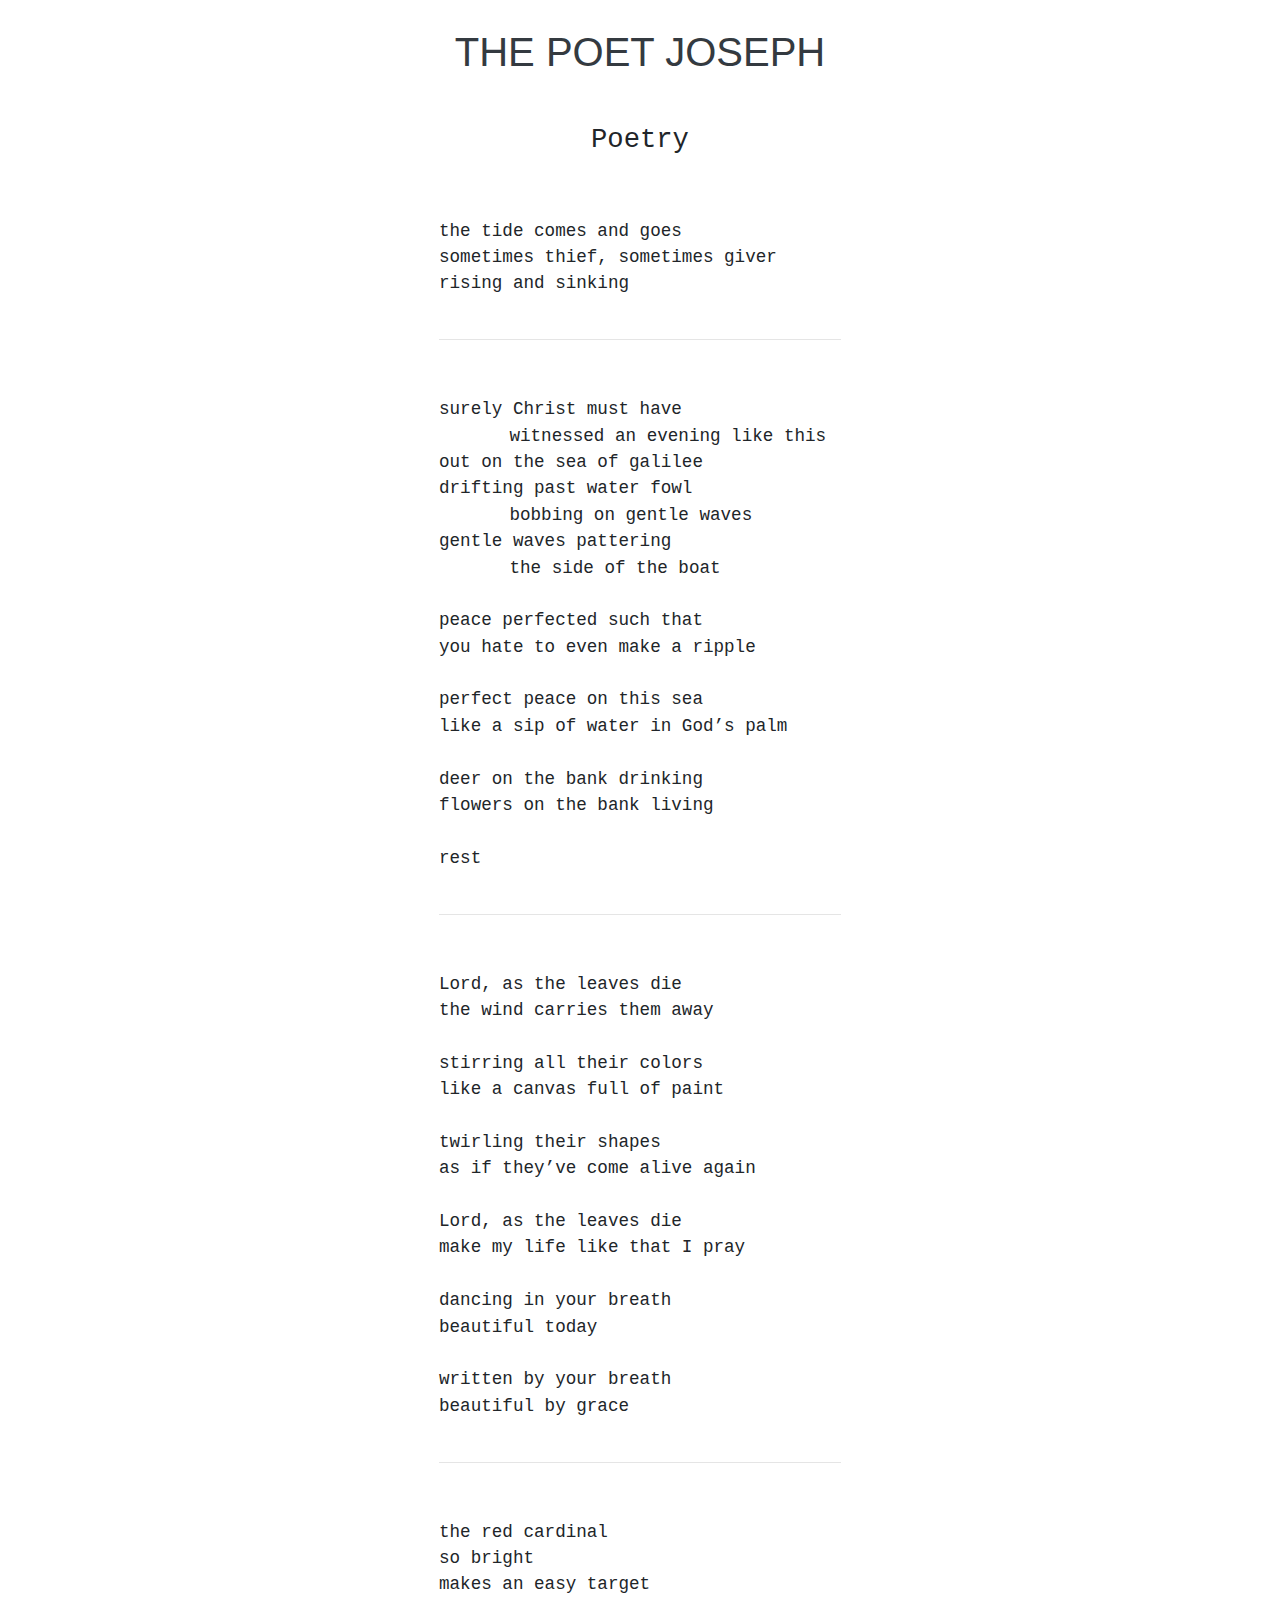
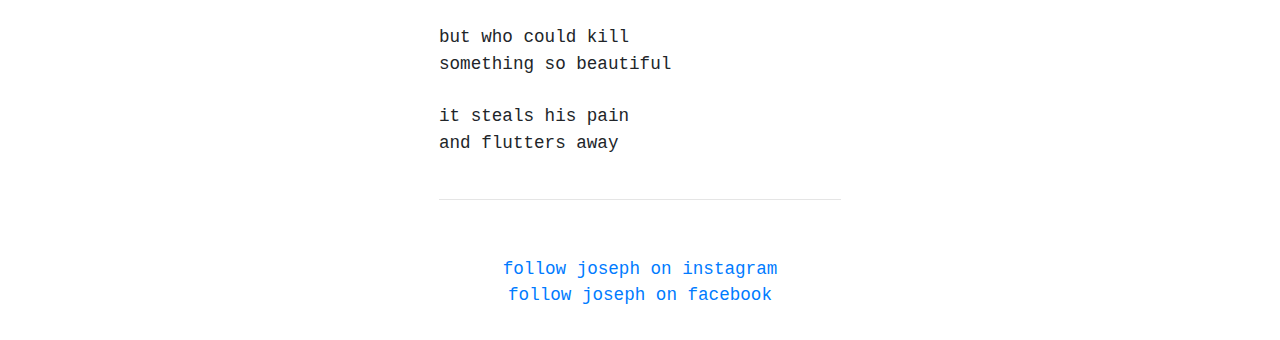
==== poetry.html @ b089195b "Add files via upload" ====
<!doctype html>
<html lang="en">
  <head>
    <!-- Required meta tags -->
    <meta charset="utf-8">
    <meta name="viewport" content="width=device-width, initial-scale=1, shrink-to-fit=no">

    <!-- Joseph's CSS-->
    <link rel="stylesheet" href="styles.css">

    <!-- Bootstrap CSS -->
    <link rel="stylesheet" href="https://stackpath.bootstrapcdn.com/bootstrap/4.5.2/css/bootstrap.min.css" integrity="sha384-JcKb8q3iqJ61gNV9KGb8thSsNjpSL0n8PARn9HuZOnIxN0hoP+VmmDGMN5t9UJ0Z" crossorigin="anonymous">
    <title>THE POET JOSEPH</title>
  </head>
  <body>
    <div class="container">
    <a href="index.html" class="text-decoration-none text-dark"><h1>THE POET JOSEPH</h1></a>
    

    <div class="container">
        <div class="row mx-auto">
          <div class="col">
              <p class="heading-poems">
                Poetry<br><br>
                </p>
                <p class="text-poems">
                    the tide comes and goes<br>sometimes thief, sometimes giver<br>rising and sinking<br><br><hr><br>
                </p>
                <p class="text-poems">
                    surely Christ must have<br>
                    &emsp;&emsp;&emsp;&emsp;witnessed an evening like this<br>
                    out on the sea of galilee<br>
                    drifting past water fowl<br>
                    &emsp;&emsp;&emsp;&emsp;bobbing on gentle waves<br>
                    gentle waves pattering<br>
                    &emsp;&emsp;&emsp;&emsp;the side of the boat<br><br>
                    peace perfected such that<br>
                    you hate to even make a ripple<br><br>
                    perfect peace on this sea<br>
                    like a sip of water in God’s palm<br><br>
                    deer on the bank drinking<br>
                    flowers on the bank living<br><br>
                    rest<br><br><hr><br>
                </p>
                <p class="text-poems">
                    Lord, as the leaves die<br>
                    the wind carries them away<br><br>
                    stirring all their colors<br>
                    like a canvas full of paint<br><br>
                    twirling their shapes<br>
                    as if they’ve come alive again<br><br>
                    Lord, as the leaves die<br>
                    make my life like that I pray<br><br>
                    dancing in your breath<br>
                    beautiful today<br><br>
                    written by your breath<br>
                    beautiful by grace<br><br><hr><br>
                </p>
                <p class="text-poems">
                    the red cardinal<br>
                    so bright<br>
                    makes an easy target<br><br>
                    but who could kill<br>
                    something so beautiful<br><br>
                    it steals his pain<br>
                    and flutters away<br><br><hr><br>
                </p>
                <a class="text-poems" href="https://instagram.com/thepoetjoseph" target="_blank">follow joseph on instagram</a><br>
                <a class="text-poems" href="https://facebook.com/thepoetjoseph" target="_blank">follow joseph on facebook</a>

            </p>
          </div>
        </div>
      </div>
    </div>
    <!-- Optional JavaScript 
     jQuery first, then Popper.js, then Bootstrap JS 
    <script src="https://code.jquery.com/jquery-3.5.1.slim.min.js" integrity="sha384-DfXdz2htPH0lsSSs5nCTpuj/zy4C+OGpamoFVy38MVBnE+IbbVYUew+OrCXaRkfj" crossorigin="anonymous"></script>
    <script src="https://cdn.jsdelivr.net/npm/popper.js@1.16.1/dist/umd/popper.min.js" integrity="sha384-9/reFTGAW83EW2RDu2S0VKaIzap3H66lZH81PoYlFhbGU+6BZp6G7niu735Sk7lN" crossorigin="anonymous"></script>
    <script src="https://stackpath.bootstrapcdn.com/bootstrap/4.5.2/js/bootstrap.min.js" integrity="sha384-B4gt1jrGC7Jh4AgTPSdUtOBvfO8shuf57BaghqFfPlYxofvL8/KUEfYiJOMMV+rV" crossorigin="anonymous"></script>-->
  </body>
</html>
---- styles.css ----
h1 {
  text-align: center;
  padding-top: .7em;
  padding-bottom: .5em;
  /*font-family: Arial, Helvetica, sans-serif;*/
}

.heading-poems {
    font-family: 'Courier New', Courier, monospace;
    font-size: 1.7em;
}

.text-poems {
    font-family: 'Courier New', Courier, monospace;
    font-size: 1.1em;
    text-align: left;
}

.col {
    text-align: center;
    padding: 1em;
}

/* sm */
.row {
    width: 80%;
    height: auto;
}
/* md */
@media (min-width: 768px) {
    .row {
        width: 60%;
    }
}
/* lg */
@media (min-width: 992px) {
    .row {
        width: 45%;
    }
}
/* xl */
@media (min-width: 1200px) {
    .row {
        width: 40%;
    }
}

/* sm */
.img-main {
    width: 80%;
    height: auto;
    padding-top: 1.2em;
    margin-left: auto;
    margin-right: auto;
    display: block;
}
/* md */
@media (min-width: 768px) {
    .img-main {
        width: 60%;
        margin-left: auto;
        margin-right: auto;
        display: block;
    }
}
/* lg */
@media (min-width: 992px) {
    .img-main {
        width: 45%;
        margin-left: auto;
        margin-right: auto;
        display: block;
    }
}
/* xl */
@media (min-width: 1200px) {
    .img-main {
        width: 40%;
        margin-left: auto;
        margin-right: auto;
        display: block;
    }
}
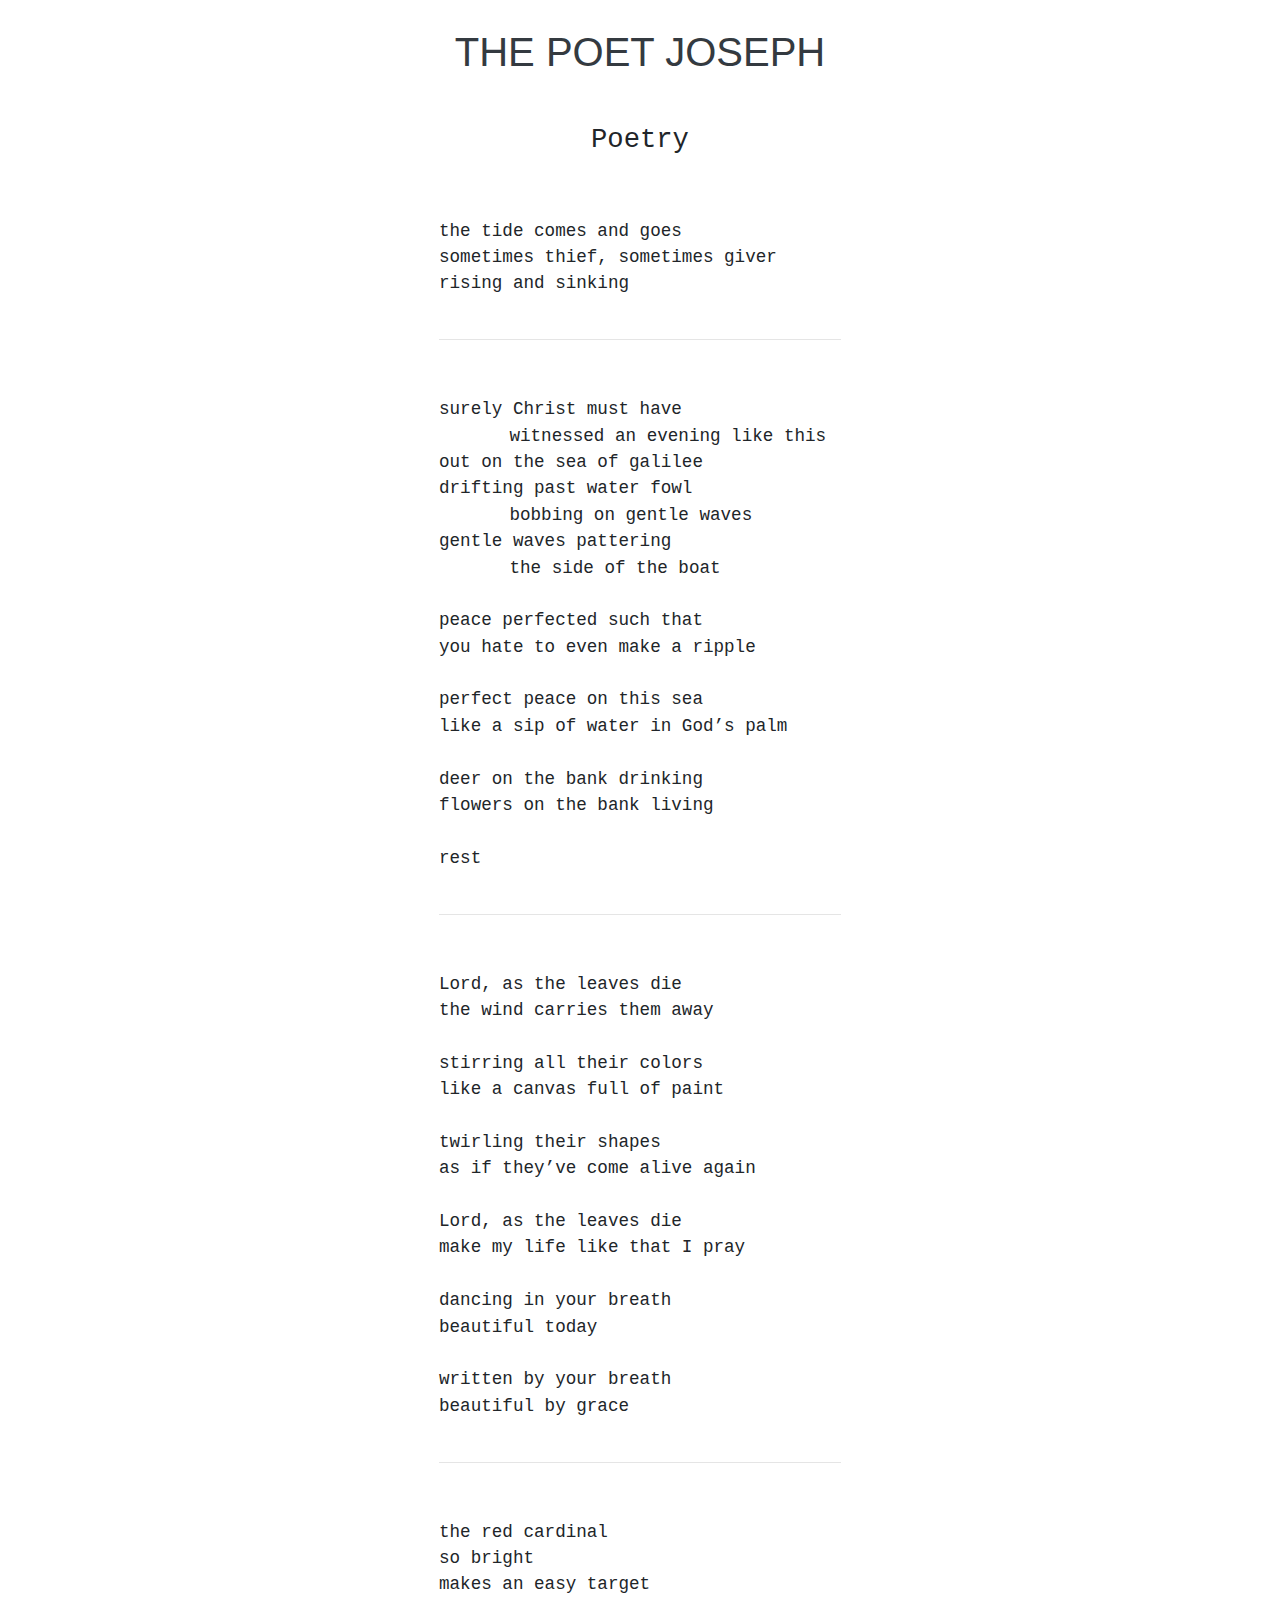
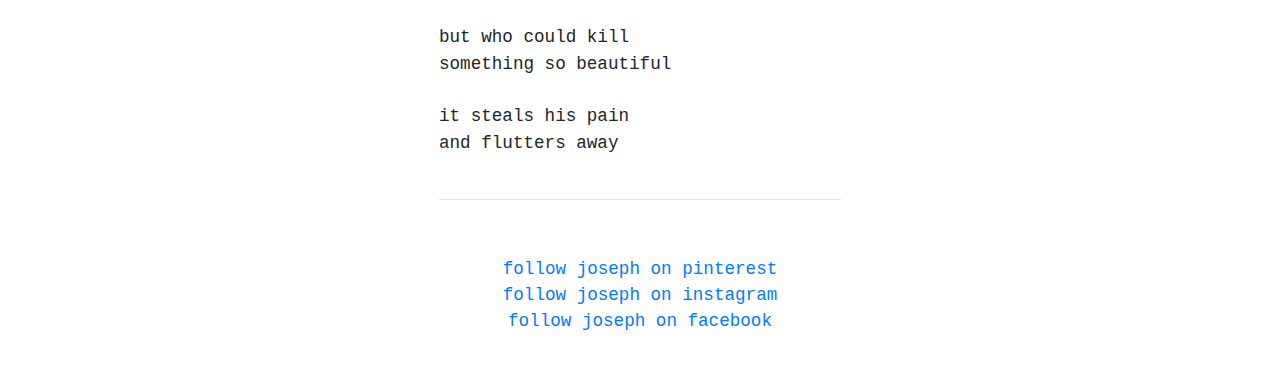
==== commit 1996a682: "Update poetry.html" ====
--- a/poetry.html
+++ b/poetry.html
@@ -65,6 +65,7 @@
                     it steals his pain<br>
                     and flutters away<br><br><hr><br>
                 </p>
+                <a class="text-poems" href="https://pinterest.com/thepoetjoseph" target="_blank">follow joseph on pinterest</a><br>
                 <a class="text-poems" href="https://instagram.com/thepoetjoseph" target="_blank">follow joseph on instagram</a><br>
                 <a class="text-poems" href="https://facebook.com/thepoetjoseph" target="_blank">follow joseph on facebook</a>
 
@@ -79,4 +80,4 @@
     <script src="https://cdn.jsdelivr.net/npm/popper.js@1.16.1/dist/umd/popper.min.js" integrity="sha384-9/reFTGAW83EW2RDu2S0VKaIzap3H66lZH81PoYlFhbGU+6BZp6G7niu735Sk7lN" crossorigin="anonymous"></script>
     <script src="https://stackpath.bootstrapcdn.com/bootstrap/4.5.2/js/bootstrap.min.js" integrity="sha384-B4gt1jrGC7Jh4AgTPSdUtOBvfO8shuf57BaghqFfPlYxofvL8/KUEfYiJOMMV+rV" crossorigin="anonymous"></script>-->
   </body>
-</html>+</html>
